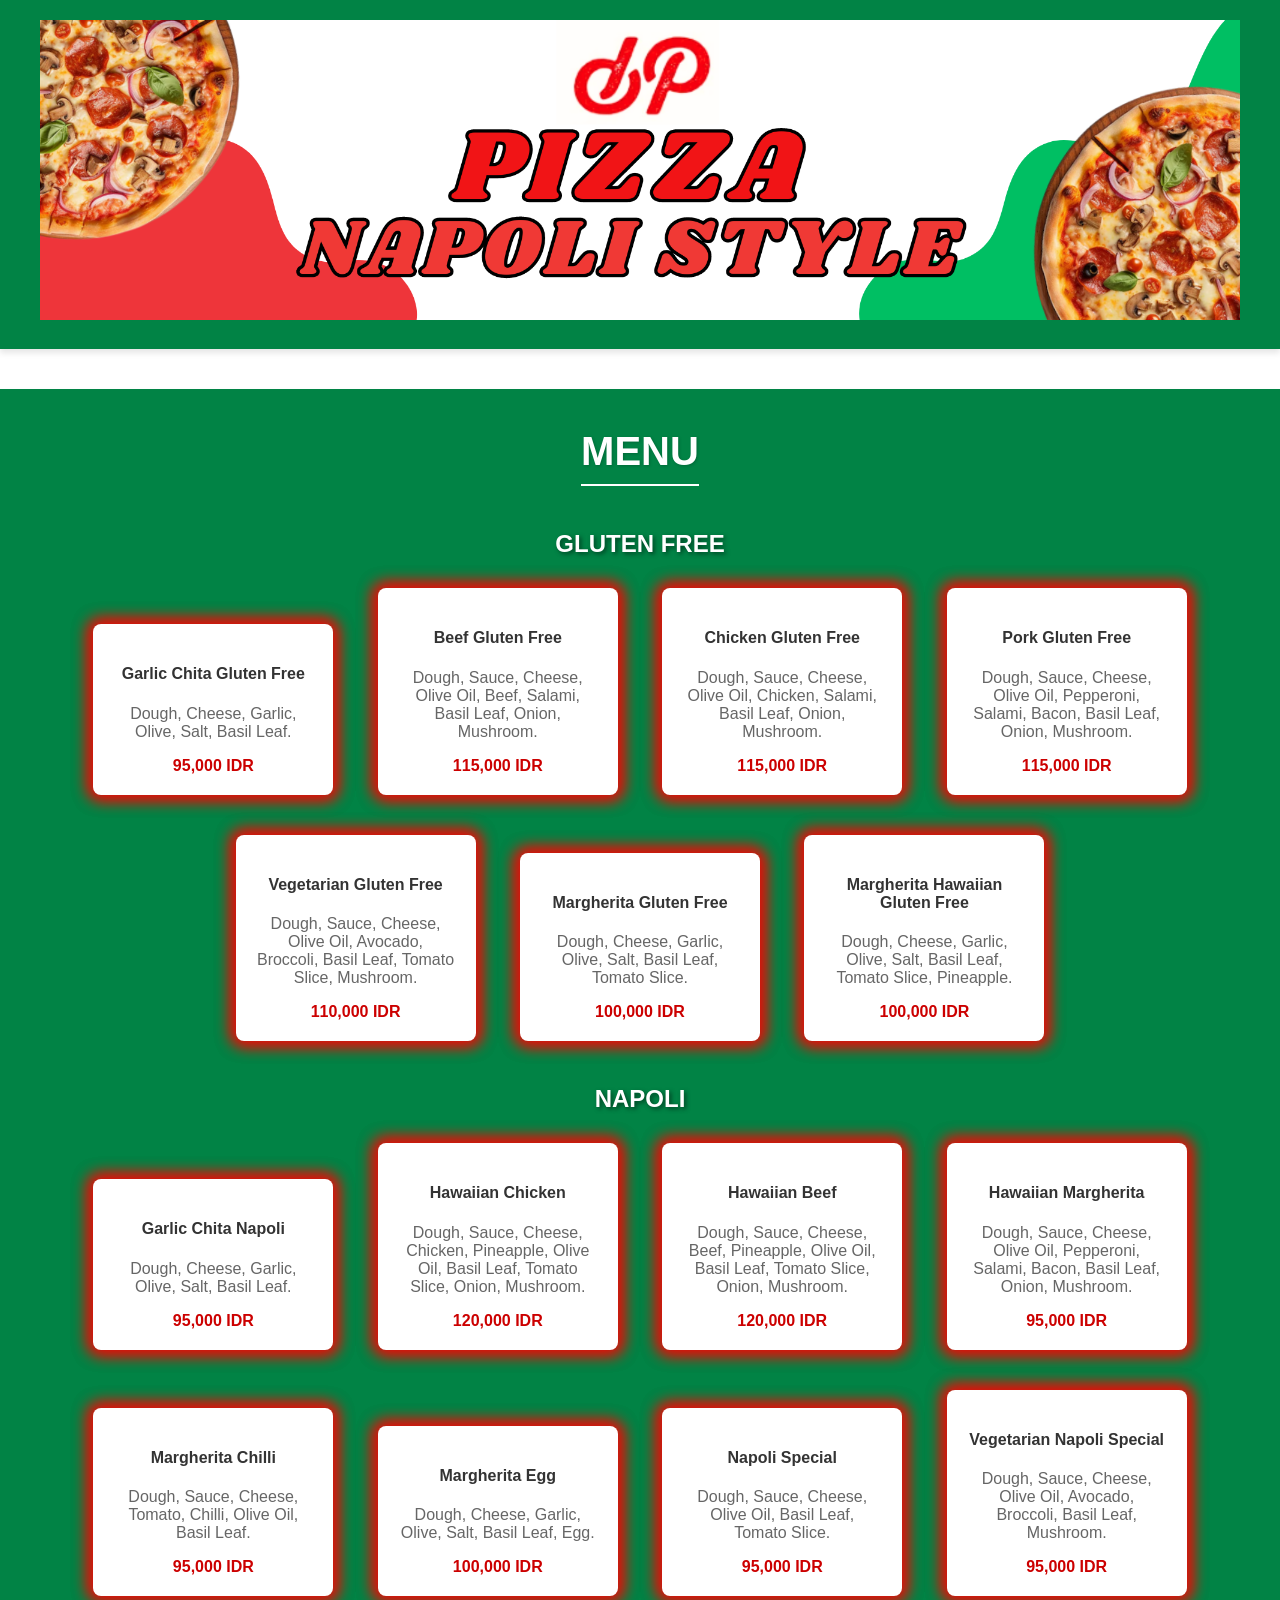
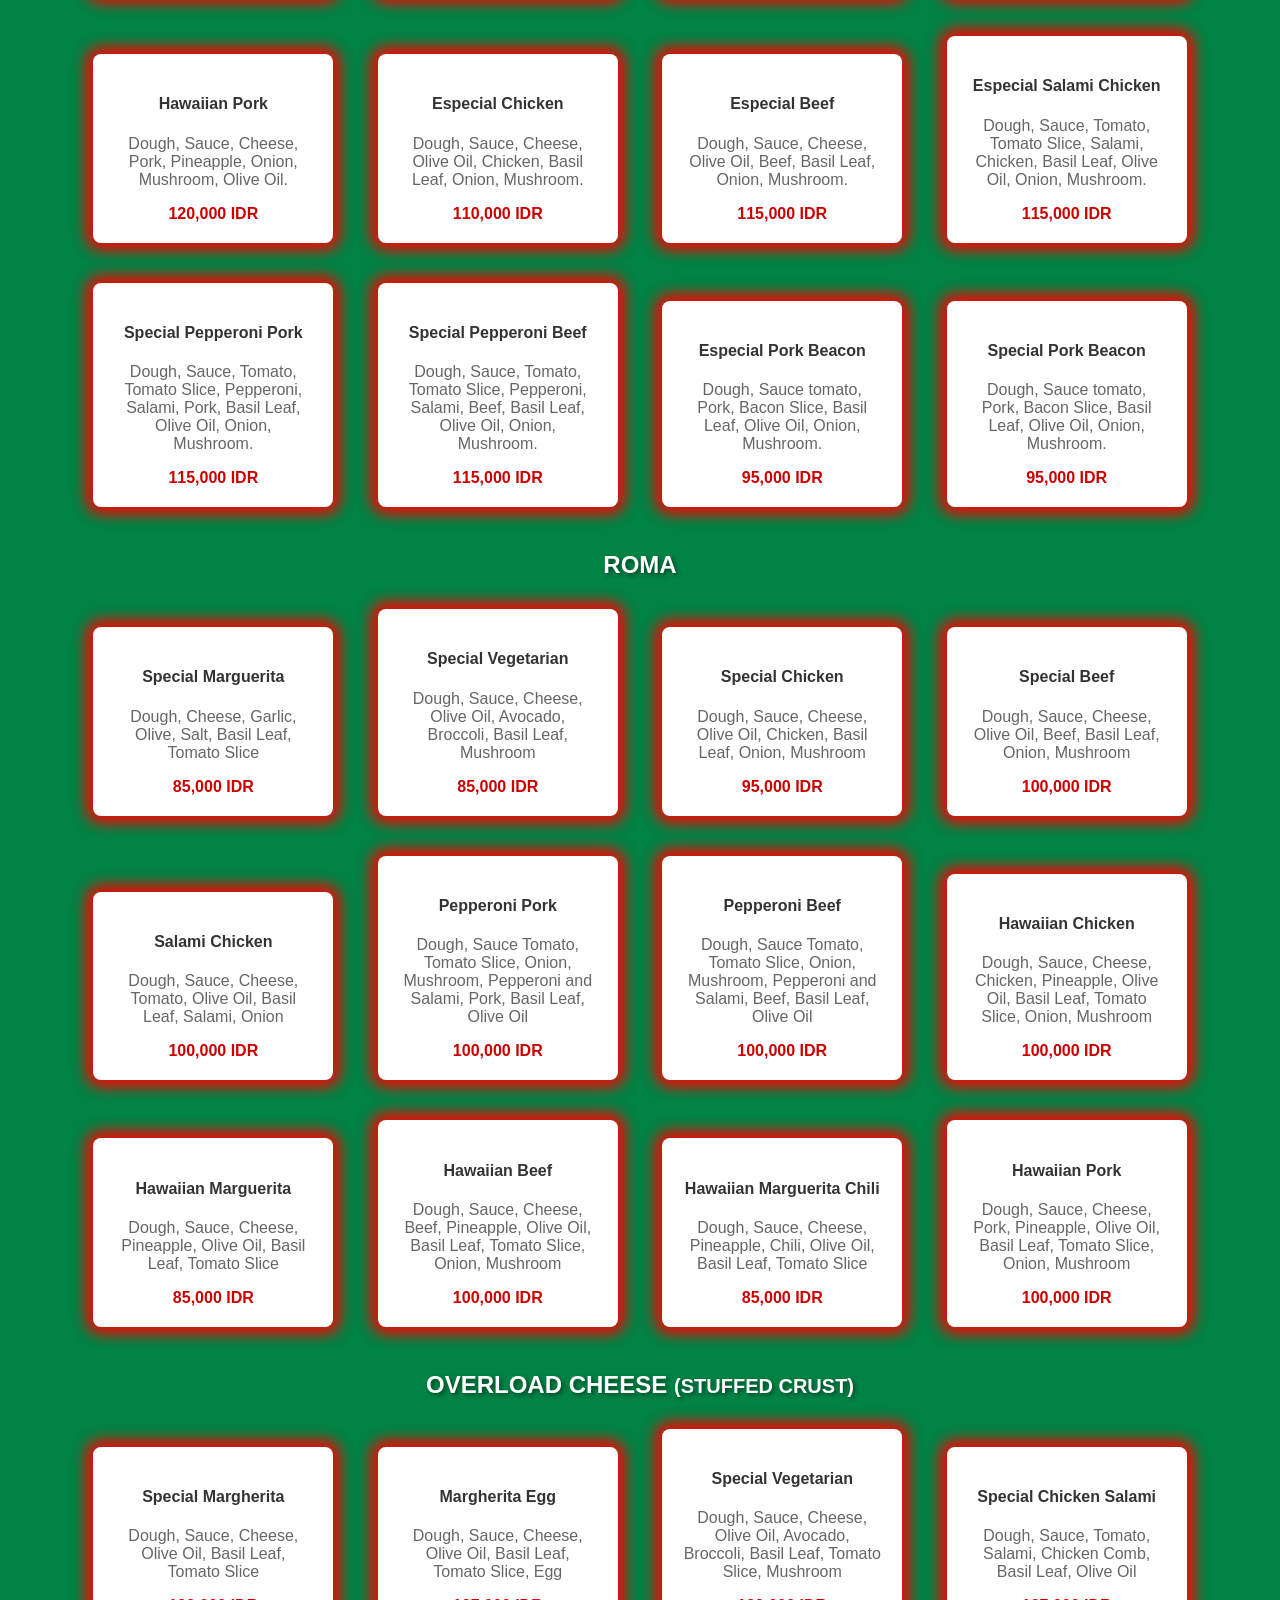
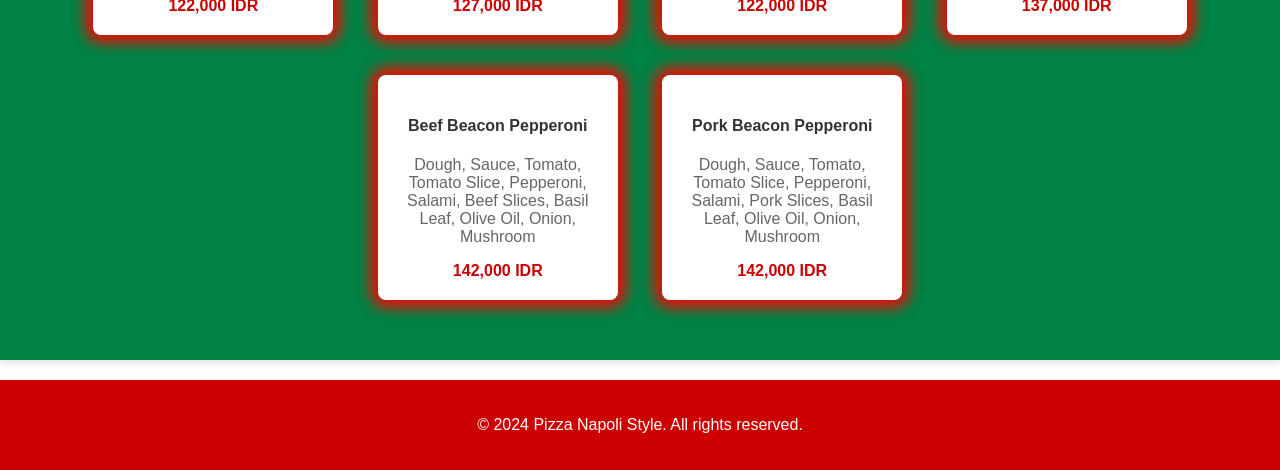
==== Index.html @ 4113ed7a "iniciar" ====
<!DOCTYPE html>
<html lang="en">
<head>
    <meta charset="UTF-8">
    <meta name="viewport" content="width=device-width, initial-scale=1.0">
    <title>PIZZA NAPOLI STYLE</title>
    <link rel="stylesheet" href="css/Styles.css">
</head>
<body>
    <header>
        <img src="Images/PIZZA NAPOLI STYLE.png" alt="Pizza Image" class="header-image">
        <div class="header-content">

        </div>
    </header>

    <section id="menu">
        <div class="container">
            <h2>Menu</h2>

            <!-- Gluten Free Menu -->
            <div class="menu-section" id="gluten-free">
                <h3>Gluten Free</h3>
                <div class="menu-item">

                    <h4>Garlic Chita Gluten Free</h4>
                    <p>Dough, Cheese, Garlic, Olive, Salt, Basil Leaf.</p>
                    <span>95,000 IDR</span>
                </div>
                <div class="menu-item">

                    <h4>Beef Gluten Free</h4>
                    <p>Dough, Sauce, Cheese, Olive Oil, Beef, Salami, Basil Leaf, Onion, Mushroom.</p>
                    <span>115,000 IDR</span>
                </div>
                <div class="menu-item">
                    <h4>Chicken Gluten Free</h4>
                    <p>Dough, Sauce, Cheese, Olive Oil, Chicken, Salami, Basil Leaf, Onion, Mushroom.</p>
                    <span>115,000 IDR</span>
                </div>
                <div class="menu-item">
                    <h4>Pork Gluten Free</h4>
                    <p>Dough, Sauce, Cheese, Olive Oil, Pepperoni, Salami, Bacon, Basil Leaf, Onion, Mushroom.</p>
                    <span>115,000 IDR</span>
                </div>
                <div class="menu-item">
                    <h4>Vegetarian Gluten Free</h4>
                    <p>Dough, Sauce, Cheese, Olive Oil, Avocado, Broccoli, Basil Leaf, Tomato Slice, Mushroom.</p>
                    <span>110,000 IDR</span>
                </div>
                <div class="menu-item">
                    <h4>Margherita Gluten Free</h4>
                    <p>Dough, Cheese, Garlic, Olive, Salt, Basil Leaf, Tomato Slice.</p>
                    <span>100,000 IDR</span>
                </div>
                <div class="menu-item">
                    <h4>Margherita Hawaiian Gluten Free</h4>
                    <p>Dough, Cheese, Garlic, Olive, Salt, Basil Leaf, Tomato Slice, Pineapple.</p>
                    <span>100,000 IDR</span>
                </div>
            </div>

            <!-- Napoli Menu -->
  <div class="menu-section" id="napoli">
      <h3>Napoli</h3>
      <div class="menu-item">
          <div>
              <h4>Garlic Chita Napoli</h4>
              <p>Dough, Cheese, Garlic, Olive, Salt, Basil Leaf.</p>
              <span>95,000 IDR</span>
          </div>
      </div>
      <div class="menu-item">
          <div>
              <h4>Hawaiian Chicken</h4>
              <p>Dough, Sauce, Cheese, Chicken, Pineapple, Olive Oil, Basil Leaf, Tomato Slice, Onion, Mushroom.</p>
              <span>120,000 IDR</span>
          </div>
      </div>
      <div class="menu-item">
          <div>
              <h4>Hawaiian Beef</h4>
              <p>Dough, Sauce, Cheese, Beef, Pineapple, Olive Oil, Basil Leaf, Tomato Slice, Onion, Mushroom.</p>
              <span>120,000 IDR</span>
          </div>
      </div>
      <div class="menu-item">
          <div>
              <h4>Hawaiian Margherita</h4>
              <p>Dough, Sauce, Cheese, Olive Oil, Pepperoni, Salami, Bacon, Basil Leaf, Onion, Mushroom.</p>
              <span>95,000 IDR</span>
          </div>
      </div>
      <div class="menu-item">
          <div>
              <h4>Margherita Chilli</h4>
              <p>Dough, Sauce, Cheese, Tomato, Chilli, Olive Oil, Basil Leaf.</p>
              <span>95,000 IDR</span>
          </div>
      </div>
      <div class="menu-item">
          <div>
              <h4>Margherita Egg</h4>
              <p>Dough, Cheese, Garlic, Olive, Salt, Basil Leaf, Egg.</p>
              <span>100,000 IDR</span>
          </div>
      </div>
      <div class="menu-item">
          <div>
              <h4>Napoli Special</h4>
              <p>Dough, Sauce, Cheese, Olive Oil, Basil Leaf, Tomato Slice.</p>
              <span>95,000 IDR</span>
          </div>
      </div>
      <div class="menu-item">
          <div>
              <h4>Vegetarian Napoli Special</h4>
              <p>Dough, Sauce, Cheese, Olive Oil, Avocado, Broccoli, Basil Leaf, Mushroom.</p>
              <span>95,000 IDR</span>
          </div>
      </div>
      <div class="menu-item">
          <div>
              <h4>Hawaiian Pork</h4>
              <p>Dough, Sauce, Cheese, Pork, Pineapple, Onion, Mushroom, Olive Oil.</p>
              <span>120,000 IDR</span>
          </div>
      </div>
      <div class="menu-item">
          <div>
              <h4>Especial Chicken</h4>
              <p>Dough, Sauce, Cheese, Olive Oil, Chicken, Basil Leaf, Onion, Mushroom.</p>
              <span>110,000 IDR</span>
          </div>
      </div>
      <div class="menu-item">
          <div>
              <h4>Especial Beef</h4>
              <p>Dough, Sauce, Cheese, Olive Oil, Beef, Basil Leaf, Onion, Mushroom.</p>
              <span>115,000 IDR</span>
          </div>
      </div>
      <div class="menu-item">
          <div>
              <h4>Especial Salami Chicken</h4>
              <p>Dough, Sauce, Tomato, Tomato Slice, Salami, Chicken, Basil Leaf, Olive Oil, Onion, Mushroom.</p>
              <span>115,000 IDR</span>
          </div>
      </div>
      <div class="menu-item">
          <div>
              <h4>Special Pepperoni Pork</h4>
              <p>Dough, Sauce, Tomato, Tomato Slice, Pepperoni, Salami, Pork, Basil Leaf, Olive Oil, Onion, Mushroom.</p>
              <span>115,000 IDR</span>
          </div>
      </div>
      <div class="menu-item">
          <div>
              <h4>Special Pepperoni Beef</h4>
              <p>Dough, Sauce, Tomato, Tomato Slice, Pepperoni, Salami, Beef, Basil Leaf, Olive Oil, Onion, Mushroom.</p>
              <span>115,000 IDR</span>
          </div>
      </div>
      <div class="menu-item">
          <div>
              <h4>Especial Pork Beacon</h4>
              <p>Dough, Sauce tomato, Pork, Bacon Slice, Basil Leaf, Olive Oil, Onion, Mushroom.</p>
              <span>95,000 IDR</span>
          </div>
      </div>
      <!-- Agregado nuevo ítem -->
      <div class="menu-item">
          <div>
              <h4>Special Pork Beacon</h4>
              <p>Dough, Sauce tomato, Pork, Bacon Slice, Basil Leaf, Olive Oil, Onion, Mushroom.</p>
              <span>95,000 IDR</span>
          </div>
      </div>
      <!-- Roma Menu -->
                <div class="menu-section" id="roma">
                    <h3>Roma</h3>
                    <div class="menu-item">
                        <div>
                            <h4>Special Marguerita</h4>
                            <p>Dough, Cheese, Garlic, Olive, Salt, Basil Leaf, Tomato Slice</p>
                            <span>85,000 IDR</span>
                        </div>
                    </div>
                    <div class="menu-item">
                        <div>
                            <h4>Special Vegetarian</h4>
                            <p>Dough, Sauce, Cheese, Olive Oil, Avocado, Broccoli, Basil Leaf, Mushroom</p>
                            <span>85,000 IDR</span>
                        </div>
                    </div>
                    <div class="menu-item">
                        <div>
                            <h4>Special Chicken</h4>
                            <p>Dough, Sauce, Cheese, Olive Oil, Chicken, Basil Leaf, Onion, Mushroom</p>
                            <span>95,000 IDR</span>
                        </div>
                    </div>
                    <div class="menu-item">
                        <div>
                            <h4>Special Beef</h4>
                            <p>Dough, Sauce, Cheese, Olive Oil, Beef, Basil Leaf, Onion, Mushroom</p>
                            <span>100,000 IDR</span>
                        </div>
                    </div>
                    <div class="menu-item">
                        <div>
                            <h4>Salami Chicken</h4>
                            <p>Dough, Sauce, Cheese, Tomato, Olive Oil, Basil Leaf, Salami, Onion</p>
                            <span>100,000 IDR</span>
                        </div>
                    </div>
                    <div class="menu-item">
                        <div>
                            <h4>Pepperoni Pork</h4>
                            <p>Dough, Sauce Tomato, Tomato Slice, Onion, Mushroom, Pepperoni and Salami, Pork, Basil Leaf, Olive Oil</p>
                            <span>100,000 IDR</span>
                        </div>
                    </div>
                    <div class="menu-item">
                        <div>
                            <h4>Pepperoni Beef</h4>
                            <p>Dough, Sauce Tomato, Tomato Slice, Onion, Mushroom, Pepperoni and Salami, Beef, Basil Leaf, Olive Oil</p>
                            <span>100,000 IDR</span>
                        </div>
                    </div>
                    <div class="menu-item">
                        <div>
                            <h4>Hawaiian Chicken</h4>
                            <p>Dough, Sauce, Cheese, Chicken, Pineapple, Olive Oil, Basil Leaf, Tomato Slice, Onion, Mushroom</p>
                            <span>100,000 IDR</span>
                        </div>
                    </div>
                    <div class="menu-item">
                        <div>
                            <h4>Hawaiian Marguerita</h4>
                            <p>Dough, Sauce, Cheese, Pineapple, Olive Oil, Basil Leaf, Tomato Slice</p>
                            <span>85,000 IDR</span>
                        </div>
                    </div>
                    <div class="menu-item">
                        <div>
                            <h4>Hawaiian Beef</h4>
                            <p>Dough, Sauce, Cheese, Beef, Pineapple, Olive Oil, Basil Leaf, Tomato Slice, Onion, Mushroom</p>
                            <span>100,000 IDR</span>
                        </div>
                    </div>
                    <div class="menu-item">
                        <div>
                            <h4>Hawaiian Marguerita Chili</h4>
                            <p>Dough, Sauce, Cheese, Pineapple, Chili, Olive Oil, Basil Leaf, Tomato Slice</p>
                            <span>85,000 IDR</span>
                        </div>
                    </div>
                    <div class="menu-item">
                        <div>
                            <h4>Hawaiian Pork</h4>
                            <p>Dough, Sauce, Cheese, Pork, Pineapple, Olive Oil, Basil Leaf, Tomato Slice, Onion, Mushroom</p>
                            <span>100,000 IDR</span>
                        </div>
                    </div>
                </div>
                <!-- Overload Cheese (Stuffed Crust) Menu -->
<div class="menu-section" id="stuffed-crust">
    <h3>Overload Cheese <small>(Stuffed Crust)</small></h3>
    <div class="menu-item">
        <h4>Special Margherita</h4>
        <p>Dough, Sauce, Cheese, Olive Oil, Basil Leaf, Tomato Slice</p>
        <span>122,000 IDR</span>
    </div>
    <div class="menu-item">
        <h4>Margherita Egg</h4>
        <p>Dough, Sauce, Cheese, Olive Oil, Basil Leaf, Tomato Slice, Egg</p>
        <span>127,000 IDR</span>
    </div>
    <div class="menu-item">
        <h4>Special Vegetarian</h4>
        <p>Dough, Sauce, Cheese, Olive Oil, Avocado, Broccoli, Basil Leaf, Tomato Slice, Mushroom</p>
        <span>122,000 IDR</span>
    </div>
    <div class="menu-item">
        <h4>Special Chicken Salami</h4>
        <p>Dough, Sauce, Tomato, Salami, Chicken Comb, Basil Leaf, Olive Oil</p>
        <span>137,000 IDR</span>
    </div>
    <div class="menu-item">
        <h4>Beef Beacon Pepperoni</h4>
        <p>Dough, Sauce, Tomato, Tomato Slice, Pepperoni, Salami, Beef Slices, Basil Leaf, Olive Oil, Onion, Mushroom</p>
        <span>142,000 IDR</span>
    </div>
    <div class="menu-item">
        <h4>Pork Beacon Pepperoni</h4>
        <p>Dough, Sauce, Tomato, Tomato Slice, Pepperoni, Salami, Pork Slices, Basil Leaf, Olive Oil, Onion, Mushroom</p>
        <span>142,000 IDR</span>
    </div>
</div>

            </div>

    </section>

    <footer>
        <div class="footer-content">
            <p>&copy; 2024 Pizza Napoli Style. All rights reserved.</p>

            </div>
        </div>
    </footer>
</body>
</html>
---- css/Styles.css ----
/* Estilos para la página */
body {
    font-family: 'Arial', sans-serif; /* Fuente de texto utilizada en la página */
    margin: 0; /* Elimina el margen por defecto del navegador */
    padding: 0; /* Elimina el padding por defecto del navegador */
    background-color: #ffffff; /* Color de fondo gris claro para toda la página */
    color: #333; /* Color de texto principal */
}

/* Estilo para el encabezado */
header {
    background-color: #018345; /*IMPORTANT Fondo verde oscuro para el encabezado */
    text-align: center; /* Centra el texto y el contenido dentro del encabezado */
    box-shadow: 0 4px 6px rgba(0, 0, 0, 0.1); /* Sombra sutil para dar profundidad */
    padding: 20px 0; /* Espaciado interno superior e inferior del encabezado */
    position: relative; /* Permite el posicionamiento absoluto de los elementos hijos */
    z-index: 1; /* Asegura que el encabezado esté encima de otros elementos */
    border-bottom: 5px solid #018345; /* IMPORTANT Borde inferior verde oscuro */
}

/* Imagen del encabezado */
.header-image {
    background-image: url('images/PIZZA NAPOLI STYLE.png');
    background-size: cover; /* Ajusta la imagen para cubrir todo el área del contenedor */
    background-position: center; /* Centra la imagen en el contenedor */
    background-repeat: no-repeat; /* Evita que la imagen se repita */
    height: 300px; /* Ajusta la altura del contenedor según sea necesario */
}

/* Contenido del encabezado */

}

/* Estilo del menú de navegación */
nav {
    background-color: #004d00; /*IMPORTANT Fondo verde oscuro para la navegación */
    border-radius: 8px; /* Bordes redondeados para la caja de navegación */
    padding: 15px; /* Espaciado interno de la navegación */
    position: relative; /* Posiciona el menú sobre el encabezado */
    z-index: 2; /* Asegura que la navegación esté encima de la imagen de portada */
    max-width: 800px; /* Ancho máximo de la navegación */
    margin: 20px auto; /* Centra la navegación horizontalmente y ajusta el margen */
}

nav ul {
    list-style-type: none; /* Elimina los puntos de la lista */
    padding: 0; /* Elimina el padding interno de la lista */
    margin: 0; /* Elimina el margen externo de la lista */
    text-align: center; /* Centra los elementos de la lista */
}

nav ul li {
    display: inline; /* Muestra los elementos de la lista en línea */
    margin: 0 10px; /* Espaciado horizontal entre los elementos de la lista */
}

nav ul li a {
    text-decoration: none; /* Elimina el subrayado de los enlaces */
    color: #ffffff; /* Color de texto blanco para los enlaces */
    font-size: 18px; /* Tamaño de fuente para los enlaces */
    padding: 10px 20px; /* Espaciado interno de los enlaces */
    border-radius: 5px; /* Bordes redondeados para los enlaces */
    transition: background-color 0.3s ease; /* Efecto de transición para el color de fondo al pasar el ratón */
    background-color: #004d00; /* Fondo verde oscuro para los botones */
}

nav ul li a:hover {
    background-color: #cc0000; /* Fondo rojo oscuro al pasar el ratón sobre los enlaces */
}

/* Estilo de las secciones del menú */
section {
    background-color: #018345; /* Fondo verde oscuro para las secciones */
    padding: 40px 20px; /* Espaciado interno de las secciones */
    text-align: center; /* Centra el texto y contenido dentro de las secciones */
    box-shadow: 0 4px 6px rgba(0, 0, 0, 0.1); /* Sombra sutil para dar profundidad */
    margin-bottom: 20px; /* Margen inferior para separar las secciones */
    margin-top: 40px; /* Margen superior para separar el contenido hacia abajo */
}

/* Títulos de las secciones */
section h2 {
    font-size: 40px; /* Tamaño de fuente del título de la sección */
    margin-bottom: 20px; /* Margen inferior del título */
    margin-top: 0; /* Elimina el margen superior del título */
    color: #ffffff; /* Color del título rojo oscuro */
    font-weight: bold; /* Pone el título en negrita */
    text-transform: uppercase; /* Transforma el texto a mayúsculas */
    text-shadow: 1px 1px 3px rgba(0, 0, 0, 0.2); /* Sombra para dar un efecto de profundidad al texto */
    border-bottom: 2px solid #ffffff; /* Línea inferior verde oscuro debajo del título */
    display: inline-block; /* Hace que el título se ajuste al tamaño del contenido */
    padding-bottom: 10px; /* Espaciado interno inferior del título */
}
section h3 {
  color: #ffffff; /* Color blanco para el subtítulo */
   font-size: 24px; /* Tamaño de fuente más grande para el subtítulo */
   text-transform: uppercase; /* Convierte el texto a mayúsculas */
   text-shadow: 2px 2px 4px rgba(0, 0, 0, 0.5); /* Sombra del texto para dar un efecto de profundidad */
   margin-bottom: 10px; /* Espaciado inferior para separar del contenido siguiente */
}
/* Estilo de los elementos del menú */
.menu-item {
    display: inline-block; /* Muestra los elementos del menú como bloques en línea */
    text-align: center; /* Alinea el texto a la izquierda dentro de los elementos del menú */
    width: 200px; /* Ancho de los elementos del menú */
    padding: 20px; /* Espaciado interno de los elementos del menú */
    margin: 20px; /* Margen externo para separar los elementos del menú */
    box-shadow: 0 2px 4px rgba(0, 0, 0, 0.1); /* Sombra sutil para dar profundidad */
    border-radius: 8px; /* Bordes redondeados para los elementos del menú */
    background-color: #ffffff; /* Fondo blanco para los elementos del menú */
    color: #333; /* Color de texto para mejor legibilidad */
    box-shadow: 0 0 15px 5px rgba(255, 0, 0, 0.75), 0 0 15px 5px rgba(255, 0, 0, 0.75)

}

.menu-item img {
    max-width: 100%; /* Limita el ancho máximo de las imágenes al 100% del contenedor */
    border-radius: 8px; /* Bordes redondeados para las imágenes */
    transition: box-shadow 0.3s ease; /* Efecto de transición para la sombra de la caja */
}

/* Efecto de luz verde y roja */
.menu-item img:hover {
    box-shadow: 0 0 15px 5px rgba(0, 255, 0, 0.75), 0 0 15px 5px rgba(255, 0, 0, 0.75); /* Efecto de sombra de caja con luz verde y roja al pasar el ratón */
}

.menu-item h3 {
    color: #cc0000; /* Color del título del menú en rojo oscuro */

}

.menu-item p {
    color: #666; /* Color del texto de descripción en gris oscuro */
}

.menu-item span {
    display: block; /* Muestra el precio en un bloque separado */
    color: #cc0000; /* Color del precio en rojo oscuro */
    font-weight: bold; /* Pone el precio en negrita */
    margin-top: 10px; /* Margen superior para separar el precio del contenido anterior */
}

/* Estilo para la información de contacto */
.contact-info {
    text-align: center; /* Centra el contenido dentro del contenedor */
    padding: 20px; /* Espaciado interno */
    background-color: #ffffff; /* Fondo blanco para la sección de contacto */
    border: 2px solid #004d00; /* Borde verde oscuro alrededor de la información de contacto */
    border-radius: 8px; /* Bordes redondeados para el contenedor */
    max-width: 300px; /* Ajusta el ancho máximo del contenedor si es necesario */
    margin: 0 auto; /* Centra el contenedor horizontalmente */
     }
.contact-image {
    width: 50px; /* Ajusta el ancho deseado */
    height: auto; /* Mantiene la relación de aspecto */
    max-width: 100%; /* Evita que la imagen se desborde del contenedor */
}

/* Estilo del pie de página */
footer {
    background-color: #cc0000; /* Fondo rojo oscuro para el pie de página */
    color: #ffffff; /* Color del texto en blanco */
    text-align: center; /* Centra el texto y contenido dentro del pie de página */
    padding: 20px 0; /* Espaciado interno superior e inferior del pie de página */
}

/* Consultas de medios para dispositivos móviles */
@media (max-width: 768px) {
    .header-image {
        max-width: 100%; /* Ajusta el ancho al 100% en pantallas pequeñas */
        height: auto; /* Mantiene la relación de aspecto de la imagen */
        max-height: 300px; /* Ajusta la altura máxima si es necesario */
    }

    header {
        padding: 10px 0; /* Ajusta el padding del encabezado para pantallas pequeñas */
    }

    .header-content {
        padding: 15px; /* Ajusta el padding del contenido del encabezado */
        max-width: 90%; /* Asegura que el contenido no se desborde en pantallas pequeñas */
    }

    nav {
        padding: 10px; /* Ajusta el padding para la navegación en pantallas pequeñas */
    }

    nav ul {
        padding: 0; /* Asegura que el padding de los elementos de navegación no se vea afectado */
    }

    nav ul li {
        display: block; /* Alinea los elementos de la navegación verticalmente en pantallas pequeñas */
        margin: 5px 0; /* Ajusta el margen para los elementos de navegación */
    }

    section {
        padding: 20px 0; /* Ajusta el padding para secciones en pantallas pequeñas */
    }

    .menu-item {
        width: 100%; /* Ajusta el ancho del elemento del menú para pantallas pequeñas */
        margin: 10px 0; /* Ajusta el margen para los elementos del menú */
    }

    .contact-info {
        padding: 10px; /* Ajusta el padding para la información de contacto en pantallas pequeñas */
    }
}
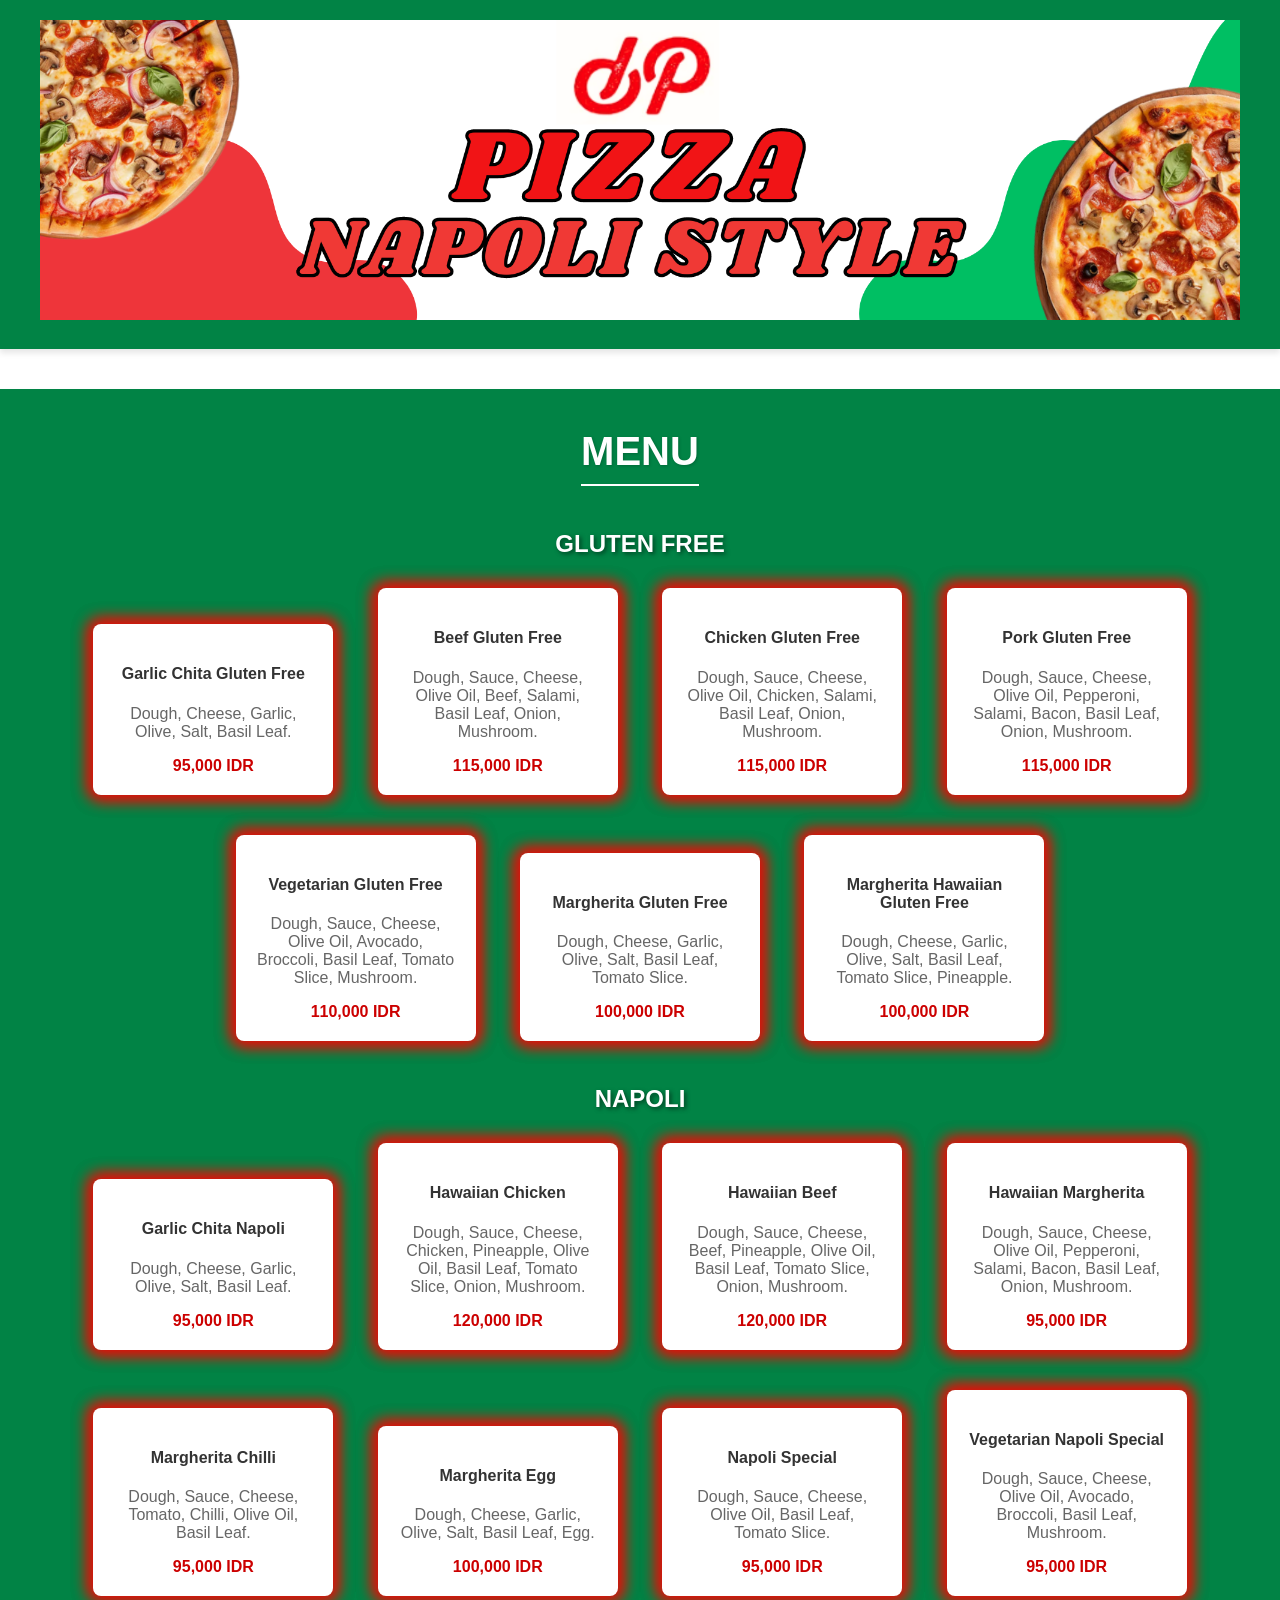
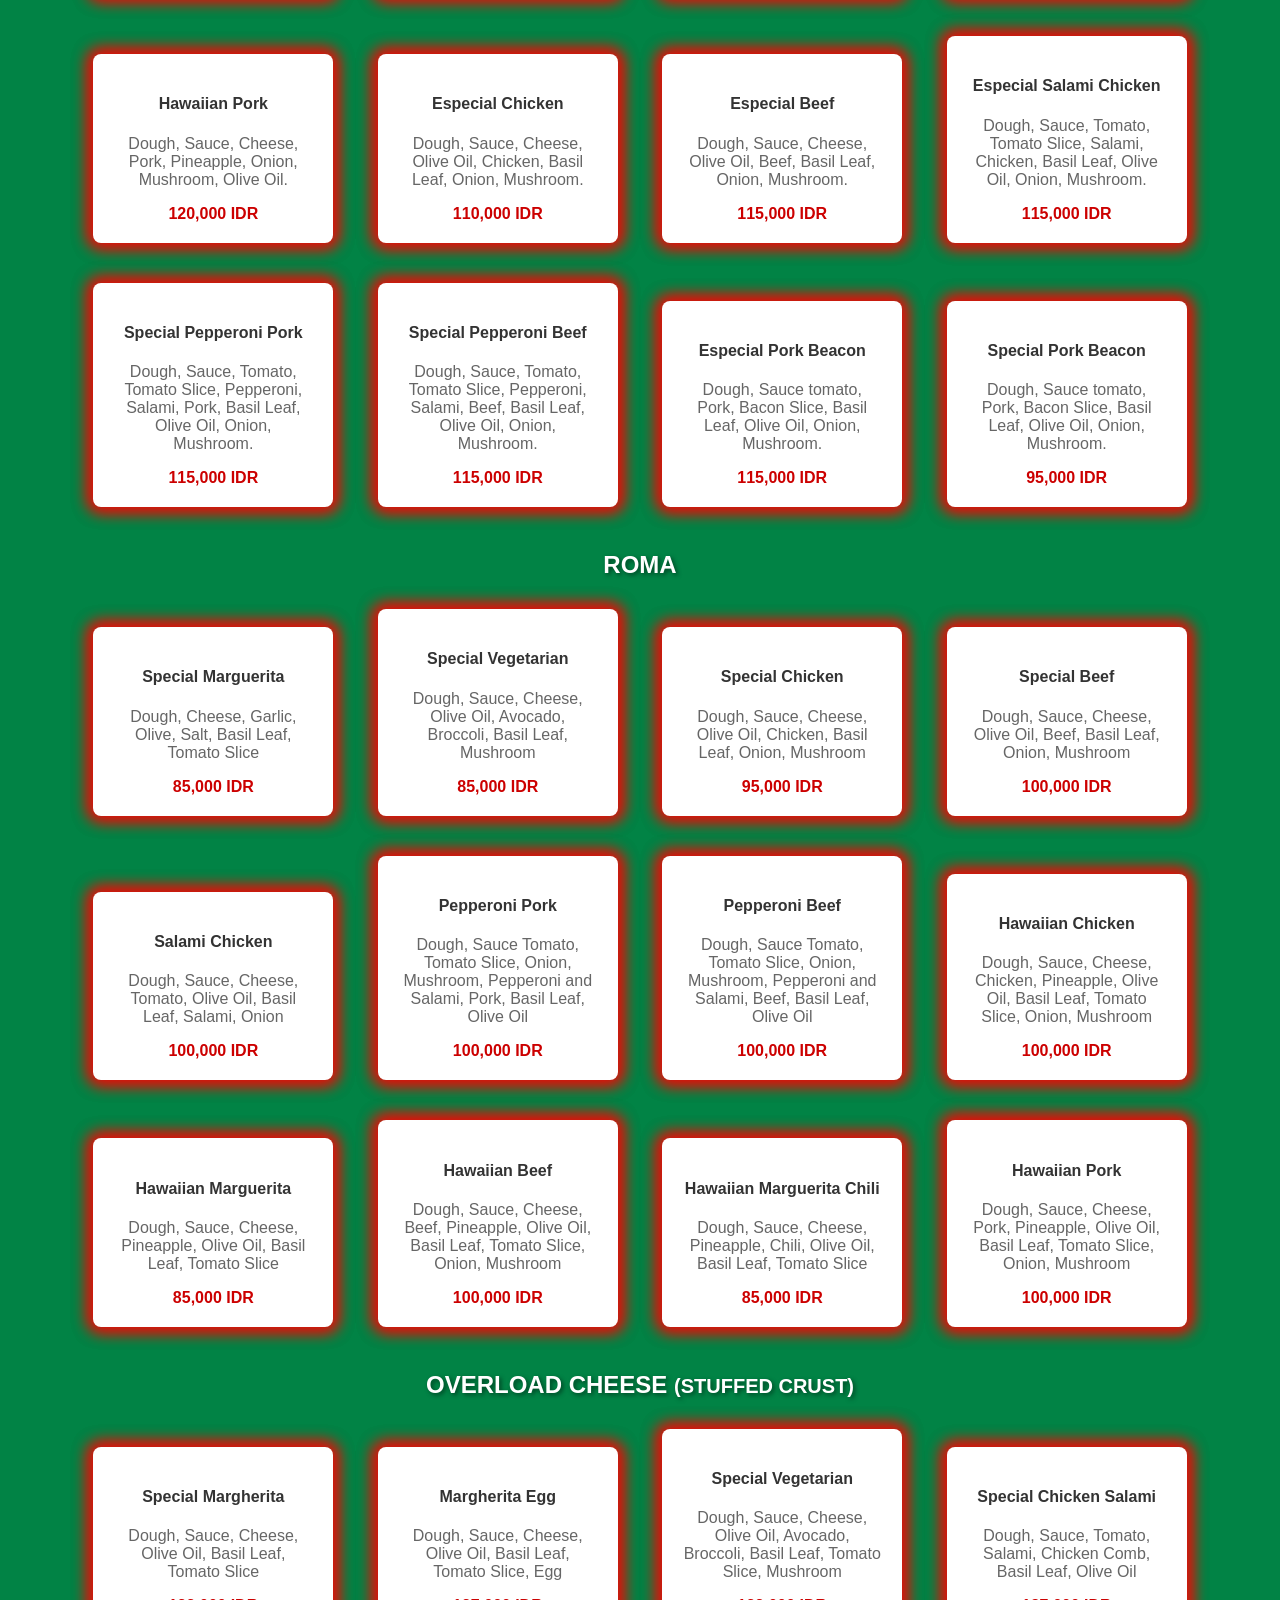
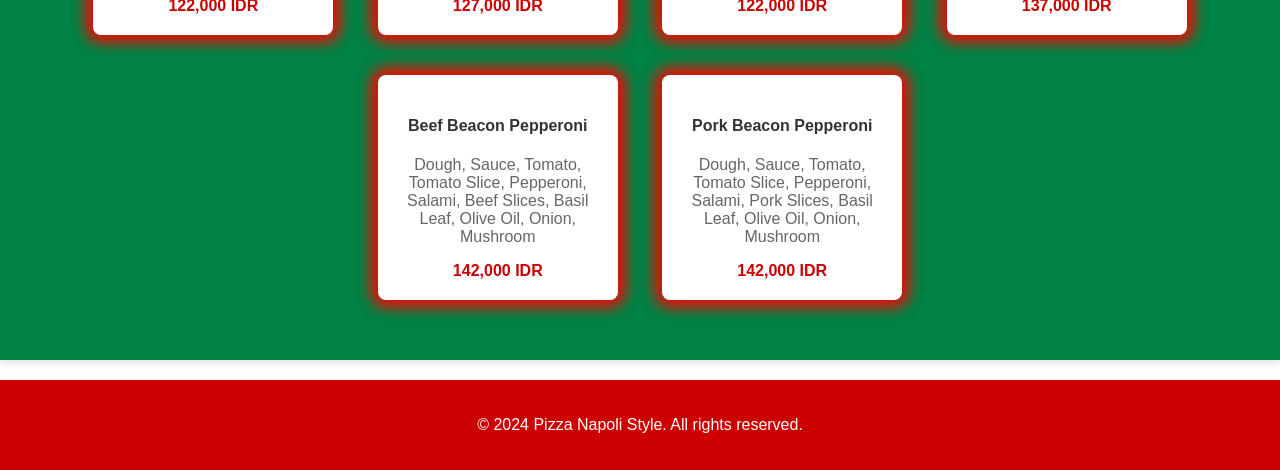
==== commit 2e95092e: "Update Index.html" ====
--- a/Index.html
+++ b/Index.html
@@ -165,7 +165,7 @@
           <div>
               <h4>Especial Pork Beacon</h4>
               <p>Dough, Sauce tomato, Pork, Bacon Slice, Basil Leaf, Olive Oil, Onion, Mushroom.</p>
-              <span>95,000 IDR</span>
+              <span>115,000 IDR</span>
           </div>
       </div>
       <!-- Agregado nuevo ítem -->
